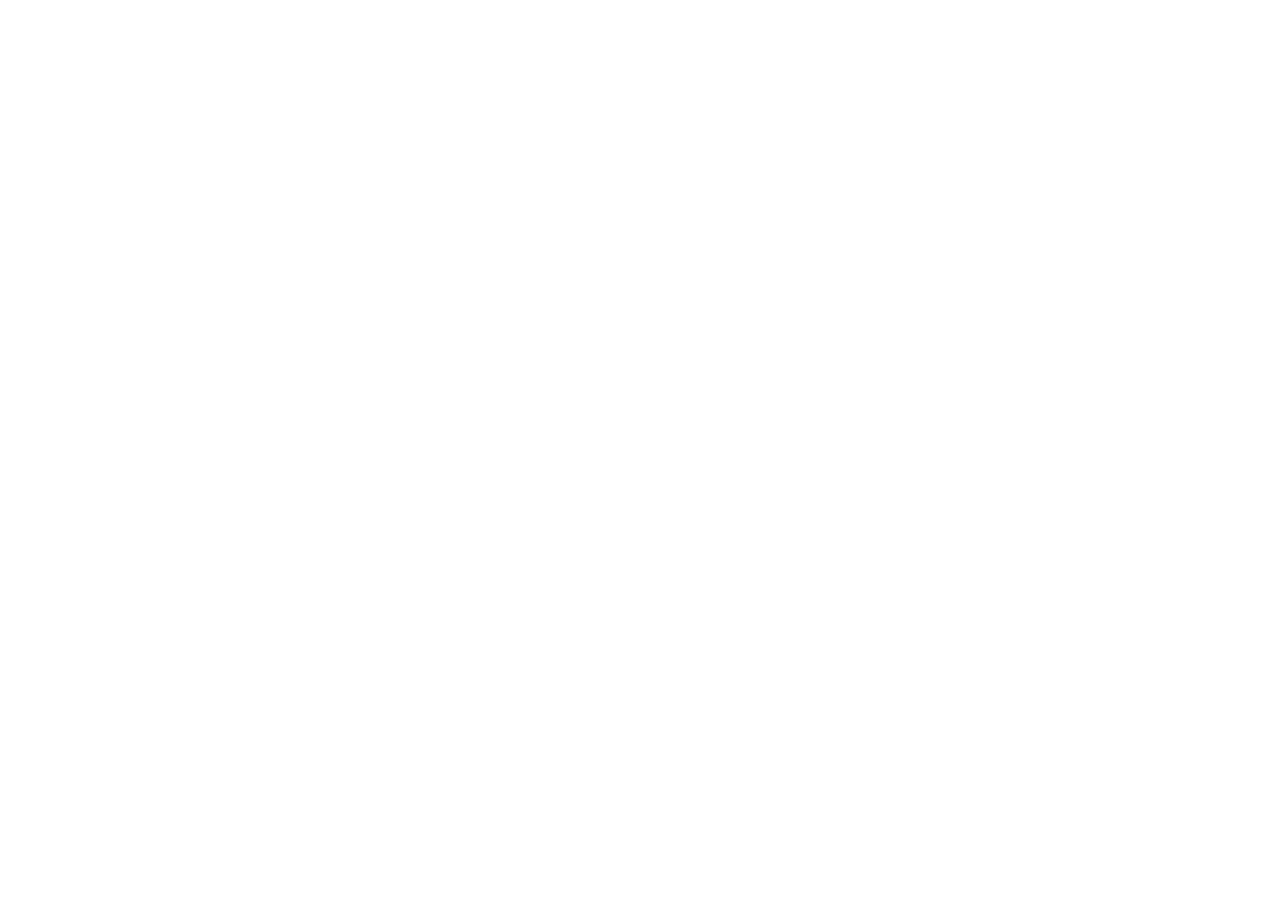
==== web-vanilla/Blog/index.html @ 024b2729 "Mejorando la organizacion de directorios" ====
<!DOCTYPE html>
<html lang="en">
<head>
    <meta charset="UTF-8">
    <meta name="viewport" content="width=device-width, initial-scale=1.0">
    <title>Blog - Marcos Monteverde</title>
</head>
<body>
    
</body>
</html>
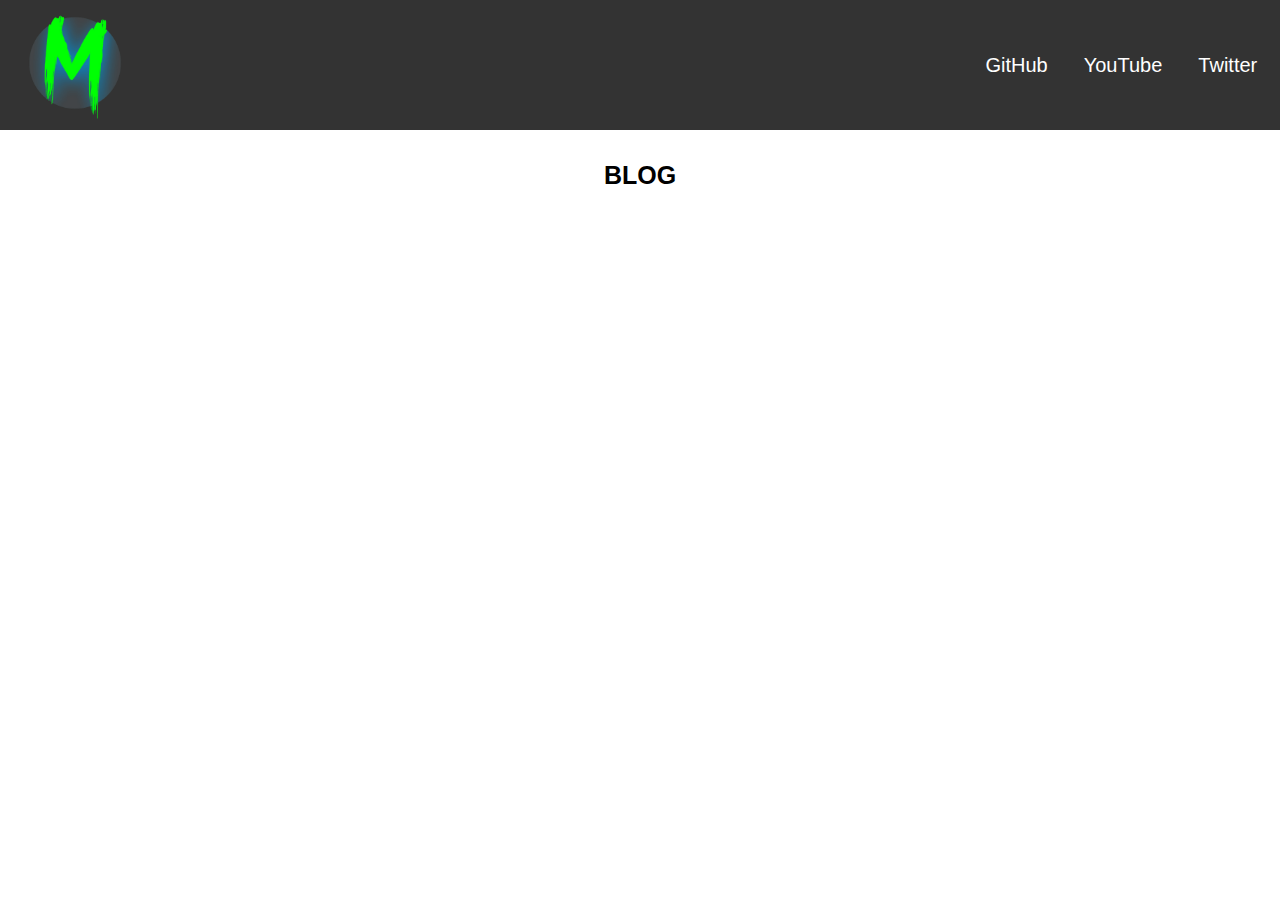
==== commit 66f14ca8: "cambios y avances en la pagina del blog" ====
--- a/web-vanilla/Blog/index.html
+++ b/web-vanilla/Blog/index.html
@@ -4,8 +4,32 @@
     <meta charset="UTF-8">
     <meta name="viewport" content="width=device-width, initial-scale=1.0">
     <title>Blog - Marcos Monteverde</title>
+    <link rel="stylesheet" href="../css/styles.css">
+    <link rel="stylesheet" href="../css/blog.css">
 </head>
 <body>
-    
+    <header class="header">          
+        <div class="logo">
+            <a href="/web-vanilla/inicio/">
+                <img src="../img/[removal.ai]_tmp-64592a1289a46.png" alt="Logo" width="100px" />
+            </a>
+        </div>
+        <nav class="lista-redes">
+            <ul>
+                <li><a href="https://github.com/Marcgreen123">GitHub</a></li>
+                <li><a href="https://www.youtube.com/channel/UC6MXPpOvdKJ1Zyzaf_MIP0Q">YouTube</a></li>
+                <li><a href="https://twitter.com/marcgreen90">Twitter</a></li>
+            </ul>
+        </nav>
+    </header>
+    <div class="titulo">
+        <h1 class="animate">BLOG</h1>
+    </div>
+    <!--
+    <footer class="footer">
+        <p>Todos los derechos reservados &copy;2023 <a href="https://marcosmonteverde.com/">Marcos Monteverde</a></p>
+    </footer>
+    -->
+    <script src="../js/main.js" ></script>
 </body>
 </html>--- a/web-vanilla/css/styles.css
+++ b/web-vanilla/css/styles.css
@@ -0,0 +1,272 @@
+* {
+    font-family: Arial, Helvetica, sans-serif;
+    font-size: 20px;
+    margin: 0;
+    padding: 0;
+    box-sizing: border-box;
+}
+
+body{
+    min-height: 100vh;
+}
+
+/*Estilos del header*/
+
+header{
+    transition: all 800ms;
+    display: flex;
+    width: 100%;
+    height: 130px;
+    justify-content: space-between;
+    align-items: center;
+    padding: 5px;
+    background-color: transparent;
+    position: sticky;
+    z-index: 5;
+    top: 0;
+}
+
+header.abajo{
+    transition: all 800ms;
+    background-color: #000000cc;
+}
+
+header .logo > a img{
+    cursor: pointer;
+    width: 140px;
+    height: 140px;
+    border-radius: 100%;
+}
+
+.lista-redes{
+    width: 24%;
+}
+
+.lista-redes > ul{
+    /*display: flex;*/
+    list-style: none;
+    box-sizing: border-box;
+}
+
+.lista-redes ul li {
+    display: inline-block;
+    margin: 5%;
+}
+
+.lista-redes > ul li > a {
+    text-decoration: none;
+    color: white;
+    font-size: 20px;
+}
+
+ul li > a:hover{
+    text-shadow: 3px 2px 3px black inherit;
+    color: #bfbfbf;
+    padding-bottom: 7px; /* Añade un espacio entre el subrayado y el texto*/
+    border-bottom: 1px solid #bfbfbf;
+    transition: all 400ms;
+}
+
+/* Estilos del encabezado */
+
+#encabezado{
+    display: flex;
+    justify-content: center;
+    align-items: center;
+    background-image: linear-gradient(
+    to right,
+    rgba(0, 0, 0, 0.5),
+    rgba(0, 0, 0, 0.5)
+    ),
+    url(../img/principal2.jpeg);
+    background-position: 45%;
+    background-size: 1600px 900px;
+    background-repeat: no-repeat;
+    height: 809px;
+    margin-top: -130px;
+}
+
+
+/*Estilos de la presentacion*/
+
+#encabezado #presentacion{
+    display: grid;
+    justify-items: center;
+    /*text-align: center;*/
+    filter: brightness(1);
+    width: 41.5%; 
+    color: #ffffff;
+    margin: 0;
+}
+
+#encabezado  #presentacion > h1{
+    font-size: 80px;
+    padding-bottom: 50px;
+    margin: 50px;
+    border-bottom: 2px solid #bfbfbf;
+}
+
+#encabezado  #presentacion > h1:hover{
+    transition: all 400ms;
+    cursor: pointer;
+    opacity: 0.8;
+}
+
+#encabezado  #presentacion > p{
+    padding-bottom: 50px;
+}
+
+
+#encabezado #presentacion > .form > button{
+    width: 110px;
+    height: 60px;
+    border: 2px solid white;
+    cursor: pointer;
+    background-color: transparent;
+    color: white;
+}
+
+#encabezado  #presentacion > .form > button:hover{
+    transition: all 500ms;
+    background-color: #52b1a9;
+    border: none;
+}
+
+/*GODOWN*/
+
+.go-down-container{
+    position: absolute;
+    height: 50px;
+    width: 100px;
+    margin-top: 670px;
+    margin-left: auto;
+    margin-right: auto;
+}
+
+#go-down-button{
+    width: 50%;
+    margin-left: 12.5px;
+    color: white;
+}
+
+#go-down-button i{
+    font-size: 80px;
+    color: white;
+    cursor: pointer;
+}
+
+
+/* Estilos del titulo inicio*/
+.titulo > h1{
+    text-align: center;
+    font-size: 25px;
+    font-weight: 700;
+    line-height: 2;
+    margin-top: 20px;
+    margin-bottom: 70px;
+}
+
+
+/*Estilos de la section acercademi*/
+
+#AcercaDeMi{
+    display: grid;
+    width: 70%;
+    height: auto;
+    margin-left: auto;
+    margin-right: auto;
+    margin-bottom: 65px;
+    grid-template-columns: 1fr 1fr; /* Crea dos columnas de igual tamaño */
+    grid-template-rows: auto auto;
+    gap: 10px;
+    justify-items: center;
+}
+
+
+#AcercaDeMi > h2 {
+    font-size: 35px;
+    margin-bottom: 20px;
+    grid-column: 1 / span 2; /* El título ocupa las dos columnas */
+}
+
+#AcercaDeMi > img {
+    margin: 0px;
+    width: 100%;
+    height: auto;
+}
+
+#AcercaDeMi > p {
+    width: 100%;
+    height: 100%;
+    padding: 10px 0px 0px 50px;
+    line-height: 1.7em;
+}
+
+
+
+
+/* CSS de la section de youtube */
+#youtube-channel{
+    display: grid;
+    justify-content: center;
+    margin-top: 80px;
+    width: 100%;
+}
+
+#youtube-channel > h1{
+    font-size: 30px;
+    margin-left: auto;
+    margin-right: auto;
+}
+
+
+#youtube-channel #videos-container{
+    display: grid;
+    grid-template-columns: 1fr 1fr;
+    grid-template-rows: 1fr 1fr;
+    margin-top: 30px;
+    margin-bottom: 50px;
+    margin-left: auto;
+    margin-right: auto;
+    width: 100%;
+}
+
+#youtube-channel #videos-container > iframe{
+    transition: all 300ms;
+    margin: 20px;
+    border-radius: 10px;
+}
+
+
+#youtube-channel #videos-container > iframe:hover{
+    box-shadow: 0px 0px 10px black;
+}
+
+
+/* Estilos del footer*/
+
+
+.footer{
+    display: flex;
+    align-items: center;
+    box-shadow: 0px 0px 5px black;
+    width: 100%;
+    height: 80px;
+    background-color: #000000d0;
+    color: #d2d2d2;
+}
+
+.footer > p{
+    margin-left: auto;
+    margin-right: auto;
+}
+
+.footer > p a{
+    text-decoration: none;
+    color: #bddfdf;
+}
+
+.footer > p a:hover{
+    transition: all 300ms;
+    text-shadow: 0px 0px 10px black;
+}--- a/web-vanilla/css/blog.css
+++ b/web-vanilla/css/blog.css
@@ -0,0 +1,3 @@
+.header{
+    background-color: #000000cc;
+}
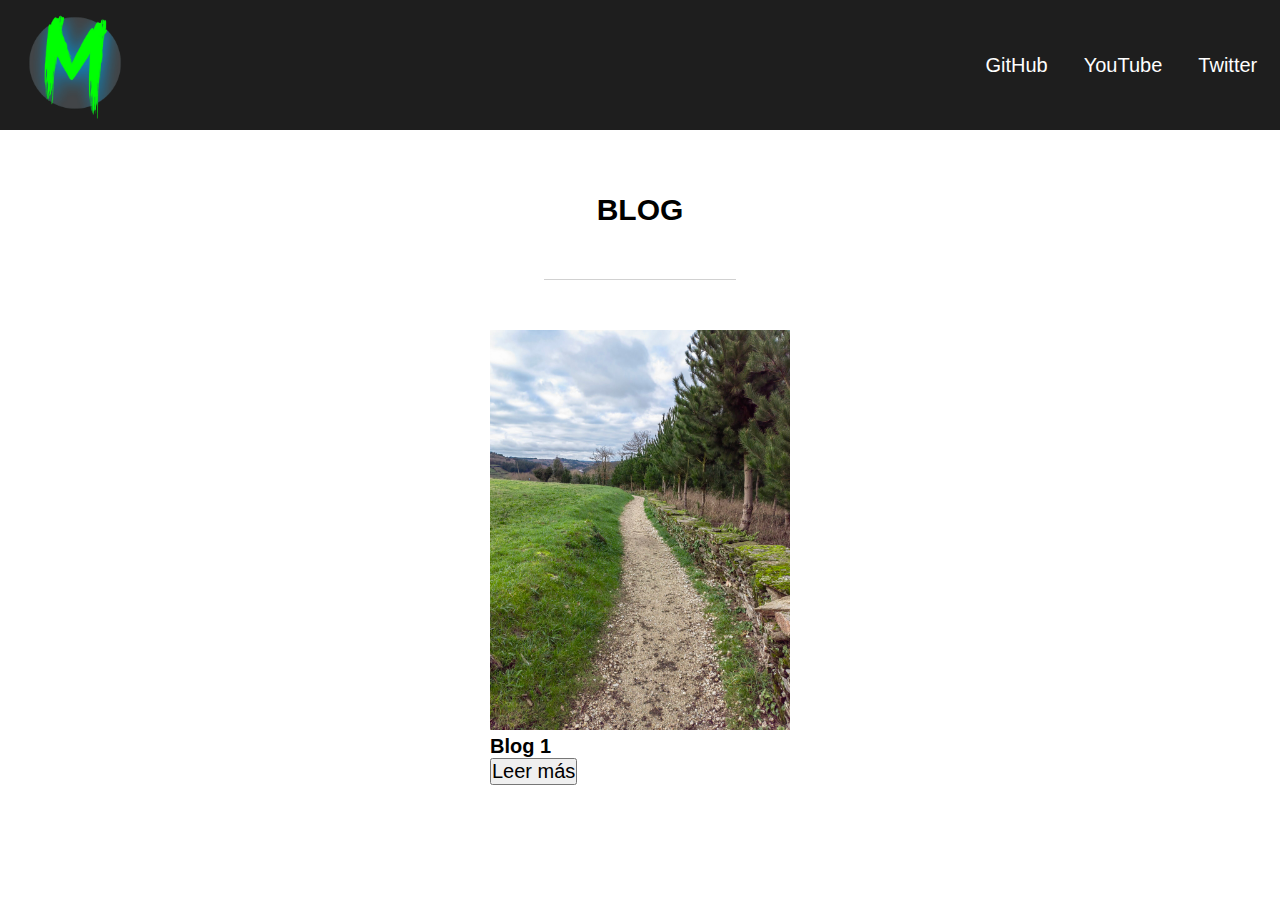
==== commit 1f05d7db: "Avances en el blog page" ====
--- a/web-vanilla/Blog/index.html
+++ b/web-vanilla/Blog/index.html
@@ -4,14 +4,15 @@
     <meta charset="UTF-8">
     <meta name="viewport" content="width=device-width, initial-scale=1.0">
     <title>Blog - Marcos Monteverde</title>
-    <link rel="stylesheet" href="../css/styles.css">
-    <link rel="stylesheet" href="../css/blog.css">
+    <link rel="stylesheet" href="../css/styles.css" />
+    <link rel="stylesheet" href="../css/blog.css" />
+    <link rel="shortcut icon" href="../img/icon2.png" />
 </head>
 <body>
     <header class="header">          
         <div class="logo">
             <a href="/web-vanilla/inicio/">
-                <img src="../img/[removal.ai]_tmp-64592a1289a46.png" alt="Logo" width="100px" />
+                <img src="../img/icon.png" alt="Logo" width="100px" />
             </a>
         </div>
         <nav class="lista-redes">
@@ -25,6 +26,29 @@
     <div class="titulo">
         <h1 class="animate">BLOG</h1>
     </div>
+    <section class="blogPages-container">
+        <div class="blog-box">
+            <div class="image">
+                <img src="../img/CaminoDeSantiago.jpg" width="300px" alt="BlogImage" />
+            </div>
+            <div class="title">
+                <h2>Blog 1</h2>
+            </div>
+            <div class="basic-info">
+                <p></p>
+            </div>
+            <div class="description">
+                <p>
+
+                </p>
+            </div>
+            <div class="leer-mas">
+                <form action="#">
+                    <button>Leer más</button>
+                </form>
+            </div>
+        </div>
+    </section>
     <!--
     <footer class="footer">
         <p>Todos los derechos reservados &copy;2023 <a href="https://marcosmonteverde.com/">Marcos Monteverde</a></p>
--- a/web-vanilla/css/blog.css
+++ b/web-vanilla/css/blog.css
@@ -1,3 +1,27 @@
 .header{
-    background-color: #000000cc;
+    background-color: #000000e1;
 }
+
+.titulo{
+    width: 15%;
+    height: 100px;
+    border-bottom: 1px solid #c5c5c5cc;
+    margin-top: 50px;
+    margin-bottom: 50px;
+    margin-left: auto;
+    margin-right: auto;
+}
+
+.titulo > h1{
+    text-align: center;
+    width: 100%;
+    height: 100%;
+    font-size: 30px;
+    font-weight: 700;
+}
+
+.blogPages-container{
+    display: grid;
+    place-content: center;
+    width: 100%;
+}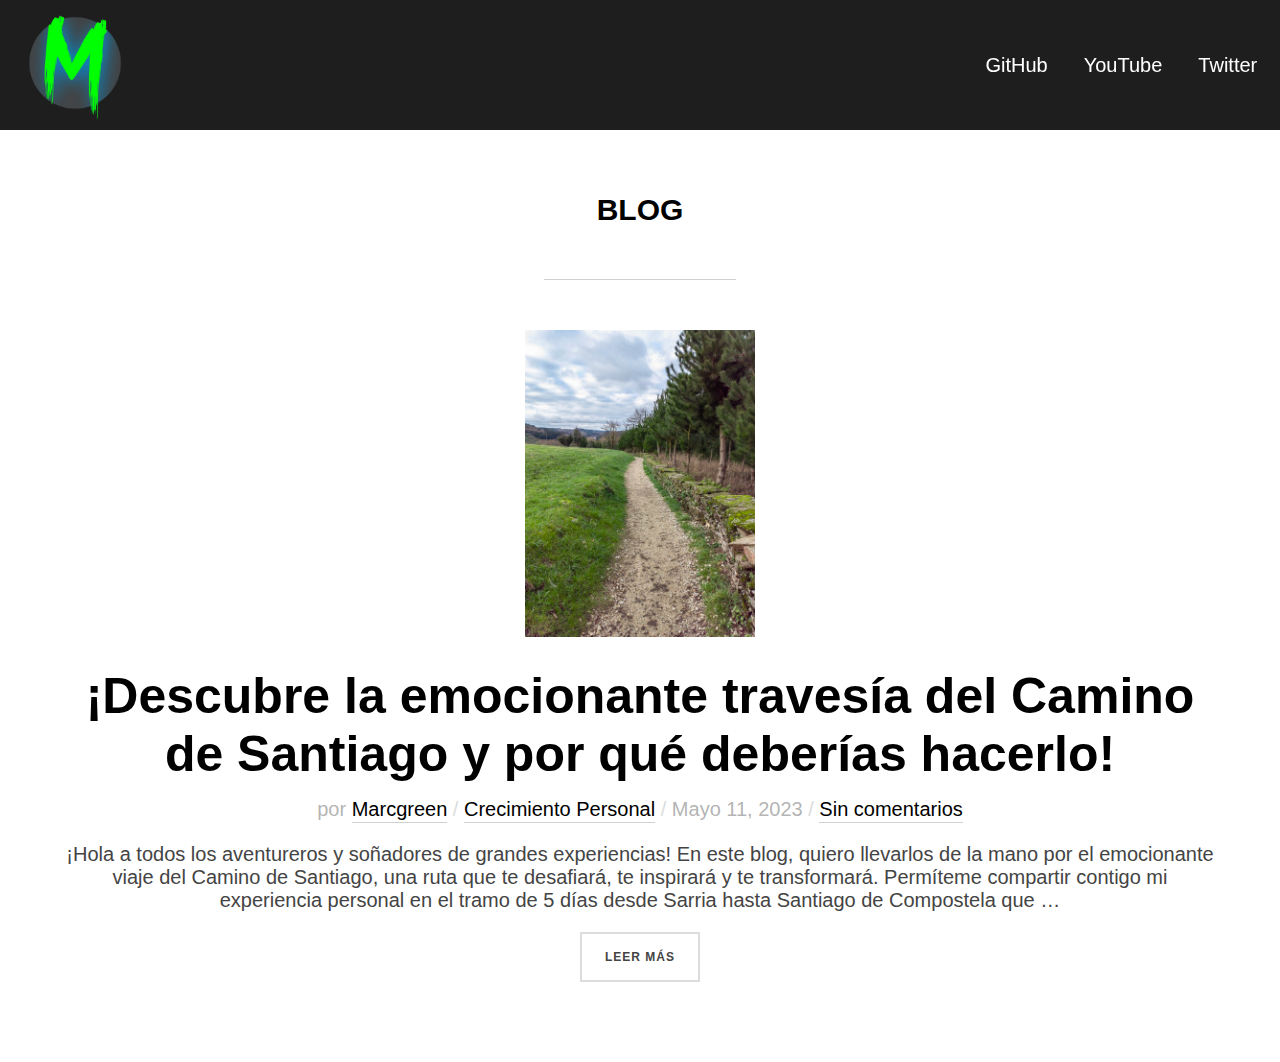
==== commit 9b537d31: "mas avances en el blog" ====
--- a/web-vanilla/Blog/index.html
+++ b/web-vanilla/Blog/index.html
@@ -26,20 +26,22 @@
     <div class="titulo">
         <h1 class="animate">BLOG</h1>
     </div>
-    <section class="blogPages-container">
+    <section id="blogPages-container">
         <div class="blog-box">
             <div class="image">
-                <img src="../img/CaminoDeSantiago.jpg" width="300px" alt="BlogImage" />
+                <img src="../img/CaminoDeSantiago.jpg" alt="BlogImage" />
             </div>
             <div class="title">
-                <h2>Blog 1</h2>
+                <h2>¡Descubre la emocionante travesía del Camino de Santiago y por qué deberías hacerlo!</h2>
             </div>
             <div class="basic-info">
-                <p></p>
+                <p>
+                    <span>por</span> <a href="#">Marcgreen</a> / <a href="#">Crecimiento Personal</a> / <span>Mayo 11, 2023</span> / <a href="#">Sin comentarios</a>
+                </p>
             </div>
             <div class="description">
                 <p>
-
+                    ¡Hola a todos los aventureros y soñadores de grandes experiencias! En este blog, quiero llevarlos de la mano por el emocionante viaje del Camino de Santiago, una ruta que te desafiará, te inspirará y te transformará. Permíteme compartir contigo mi experiencia personal en el tramo de 5 días desde Sarria hasta Santiago de Compostela que …
                 </p>
             </div>
             <div class="leer-mas">
--- a/web-vanilla/css/blog.css
+++ b/web-vanilla/css/blog.css
@@ -20,8 +20,103 @@
     font-weight: 700;
 }
 
-.blogPages-container{
+#blogPages-container{
     display: grid;
     place-content: center;
     width: 100%;
+}
+
+#blogPages-container .blog-box{
+    display: grid;
+    place-items: center;
+    width: 1150px;
+    margin-bottom: 80px;
+}
+
+#blogPages-container .blog-box .image{
+    display: flex;
+    align-items: center;
+    margin-bottom: 30px;
+}
+
+#blogPages-container .blog-box .image > img{
+    width: 20%;
+    cursor: pointer;
+    margin-left: auto;
+    margin-right: auto;
+}
+
+#blogPages-container .blog-box .image > img:hover{
+    transition: all 200ms;
+    opacity: 0.75;
+}
+
+
+#blogPages-container .blog-box .title{
+    margin-bottom: 15px;
+    text-align: center;
+}
+
+#blogPages-container .blog-box .title > h2{
+    font-size: 50px;
+    cursor: pointer;
+}
+
+#blogPages-container .blog-box .basic-info > p{
+    color: #dbdcdd;
+}
+
+#blogPages-container .blog-box .basic-info > p > span{
+    color: #999999bd;
+}
+
+#blogPages-container .blog-box .basic-info > p > a{
+    color: black;
+    text-decoration: none;
+    padding-bottom: 2px;
+    border-bottom: 1px solid #c5c5c5cc;
+}
+
+#blogPages-container .blog-box .basic-info > p > a:hover{
+    transition: all 200ms;
+    color: #52b1a9;
+    padding-bottom: 4px;
+}
+
+#blogPages-container .blog-box .description{
+    margin-top: 22px;
+}
+
+#blogPages-container .blog-box .description > p{
+    text-align: center;
+    color: #444444;
+}
+
+#blogPages-container .blog-box .title > h2:hover{
+    transition: all 200ms;
+    color: #52b1a9;
+    text-shadow: 7px 7px 5px #a8a8a87f;
+}
+
+#blogPages-container .blog-box .leer-mas{
+    margin-top: 20px;
+}
+
+#blogPages-container .blog-box .leer-mas > form > button{
+    width: 120px;
+    height: 50px;
+    border: 2px solid #44444430;
+    cursor: pointer;
+    background-color: transparent;
+    text-transform: uppercase;
+    font-weight: 700;
+    font-size: 12px;
+    letter-spacing: 1px;
+    color: #444;
+}
+
+#blogPages-container .blog-box .leer-mas > form > button:hover{
+    transition: all 400ms;
+    border: 2px solid #52b1a9;
+    color: #52b1a9;
 }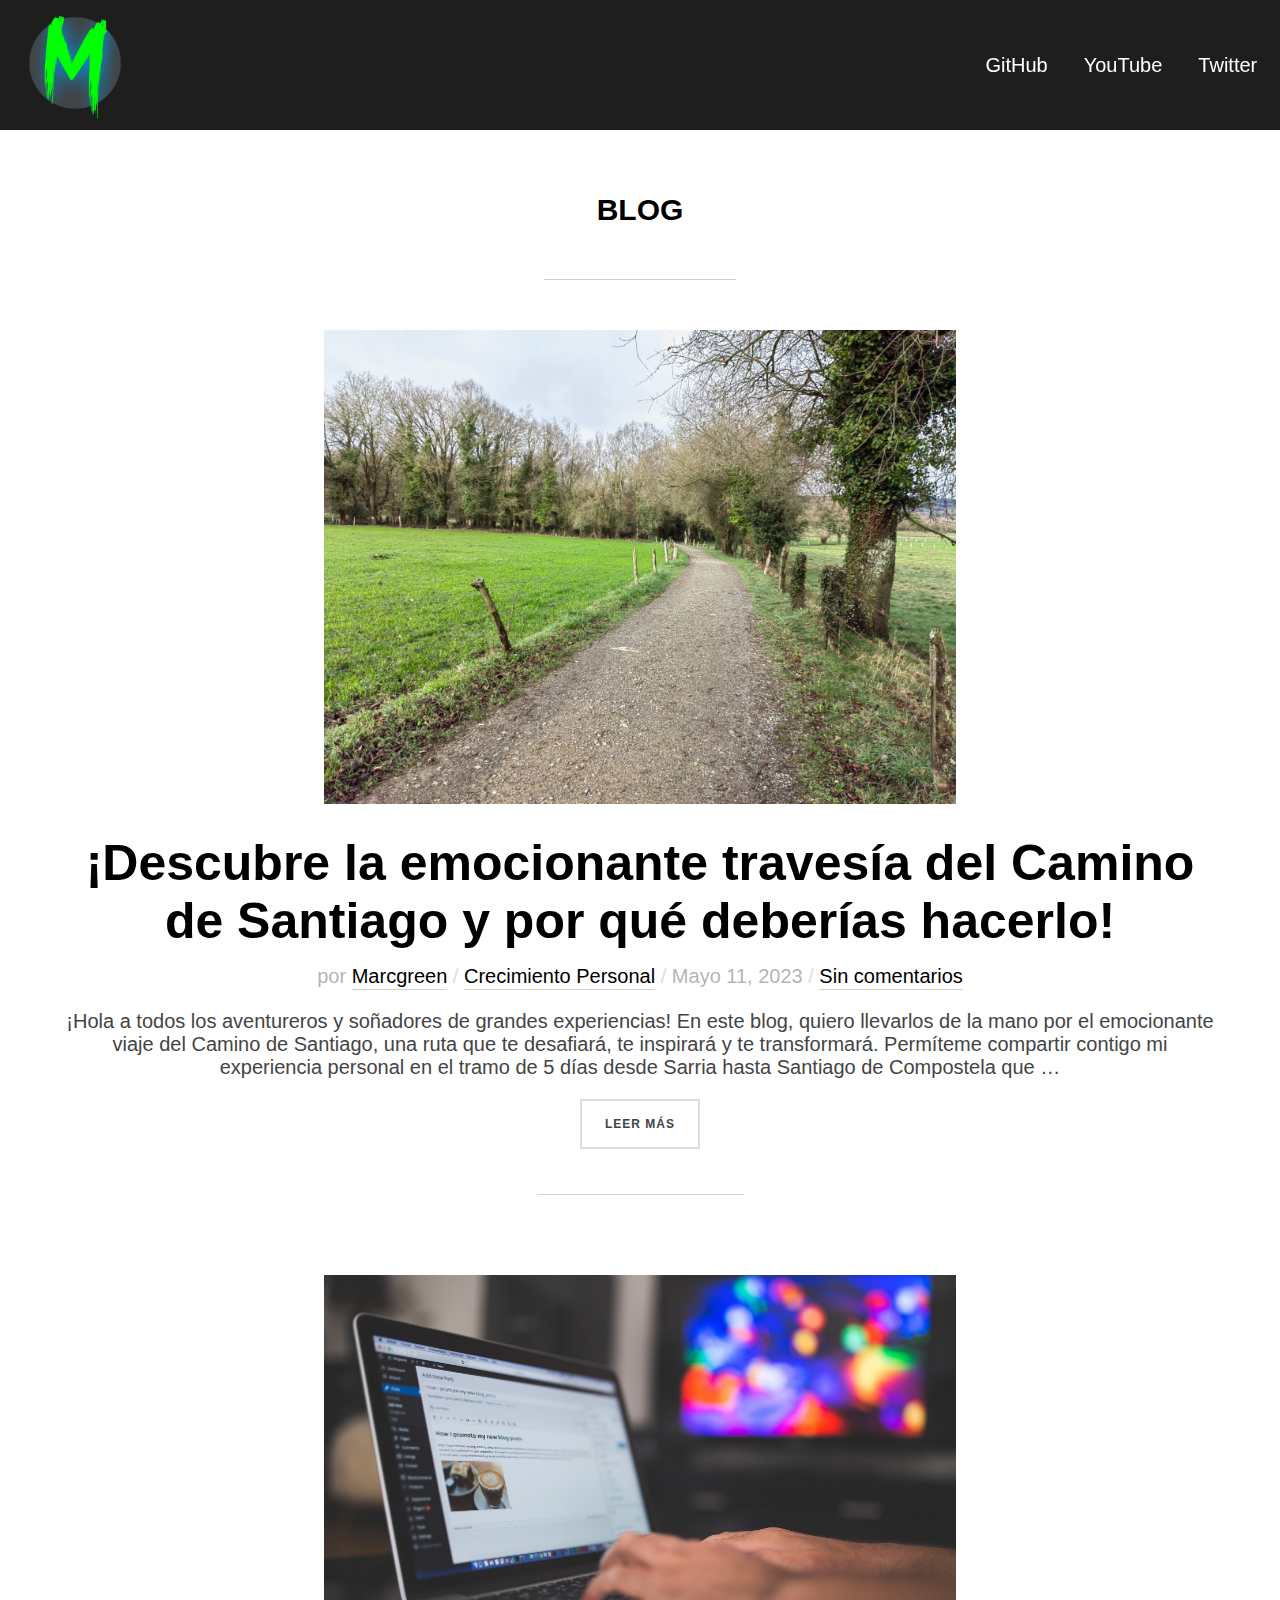
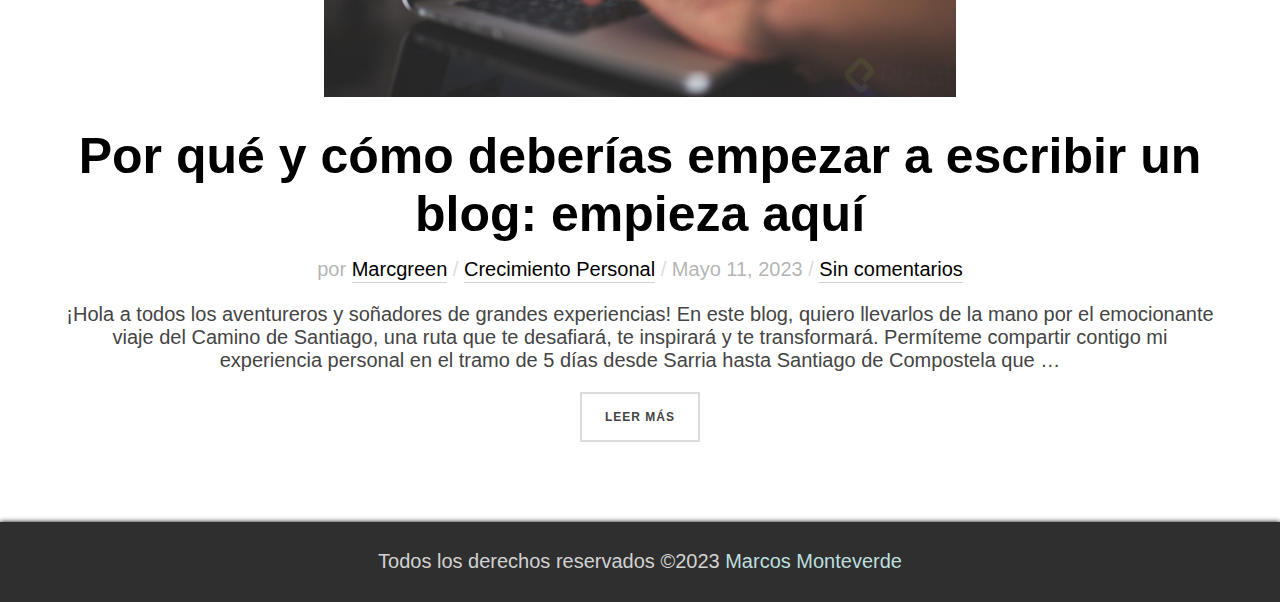
==== commit 712d691b: "blogPage ended" ====
--- a/web-vanilla/Blog/index.html
+++ b/web-vanilla/Blog/index.html
@@ -29,10 +29,33 @@
     <section id="blogPages-container">
         <div class="blog-box">
             <div class="image">
-                <img src="../img/CaminoDeSantiago.jpg" alt="BlogImage" />
+                <img src="../img/Camino2.jpeg" alt="BlogImage" />
             </div>
             <div class="title">
                 <h2>¡Descubre la emocionante travesía del Camino de Santiago y por qué deberías hacerlo!</h2>
+            </div>
+            <div class="basic-info">
+                <p>
+                    <span>por</span> <a href="#">Marcgreen</a> / <a href="#">Crecimiento Personal</a> / <span>Mayo 11, 2023</span> / <a href="#">Sin comentarios</a>
+                </p>
+            </div>
+            <div class="description">
+                <p>
+                    ¡Hola a todos los aventureros y soñadores de grandes experiencias! En este blog, quiero llevarlos de la mano por el emocionante viaje del Camino de Santiago, una ruta que te desafiará, te inspirará y te transformará. Permíteme compartir contigo mi experiencia personal en el tramo de 5 días desde Sarria hasta Santiago de Compostela que …
+                </p>
+            </div>
+            <div class="leer-mas leer-mas-br" >
+                <form action="#">
+                    <button>Leer más</button>
+                </form>
+            </div>
+        </div>
+        <div class="blog-box">
+            <div class="image">
+                <img src="../img/blog.jpg" alt="BlogImage" />
+            </div>
+            <div class="title">
+                <h2>Por qué y cómo deberías empezar a escribir un blog: empieza aquí</h2>
             </div>
             <div class="basic-info">
                 <p>
@@ -51,11 +74,9 @@
             </div>
         </div>
     </section>
-    <!--
     <footer class="footer">
         <p>Todos los derechos reservados &copy;2023 <a href="https://marcosmonteverde.com/">Marcos Monteverde</a></p>
     </footer>
-    -->
     <script src="../js/main.js" ></script>
 </body>
 </html>--- a/web-vanilla/css/blog.css
+++ b/web-vanilla/css/blog.css
@@ -40,7 +40,7 @@
 }
 
 #blogPages-container .blog-box .image > img{
-    width: 20%;
+    width: 55%;
     cursor: pointer;
     margin-left: auto;
     margin-right: auto;
@@ -99,7 +99,15 @@
 }
 
 #blogPages-container .blog-box .leer-mas{
+    display: grid;
+    place-items: center;
+    width: 18%;
     margin-top: 20px;
+}
+
+#blogPages-container .blog-box .leer-mas-br{
+    border-bottom: 1px solid #c5c5c5cc;
+    padding-bottom: 45px;
 }
 
 #blogPages-container .blog-box .leer-mas > form > button{
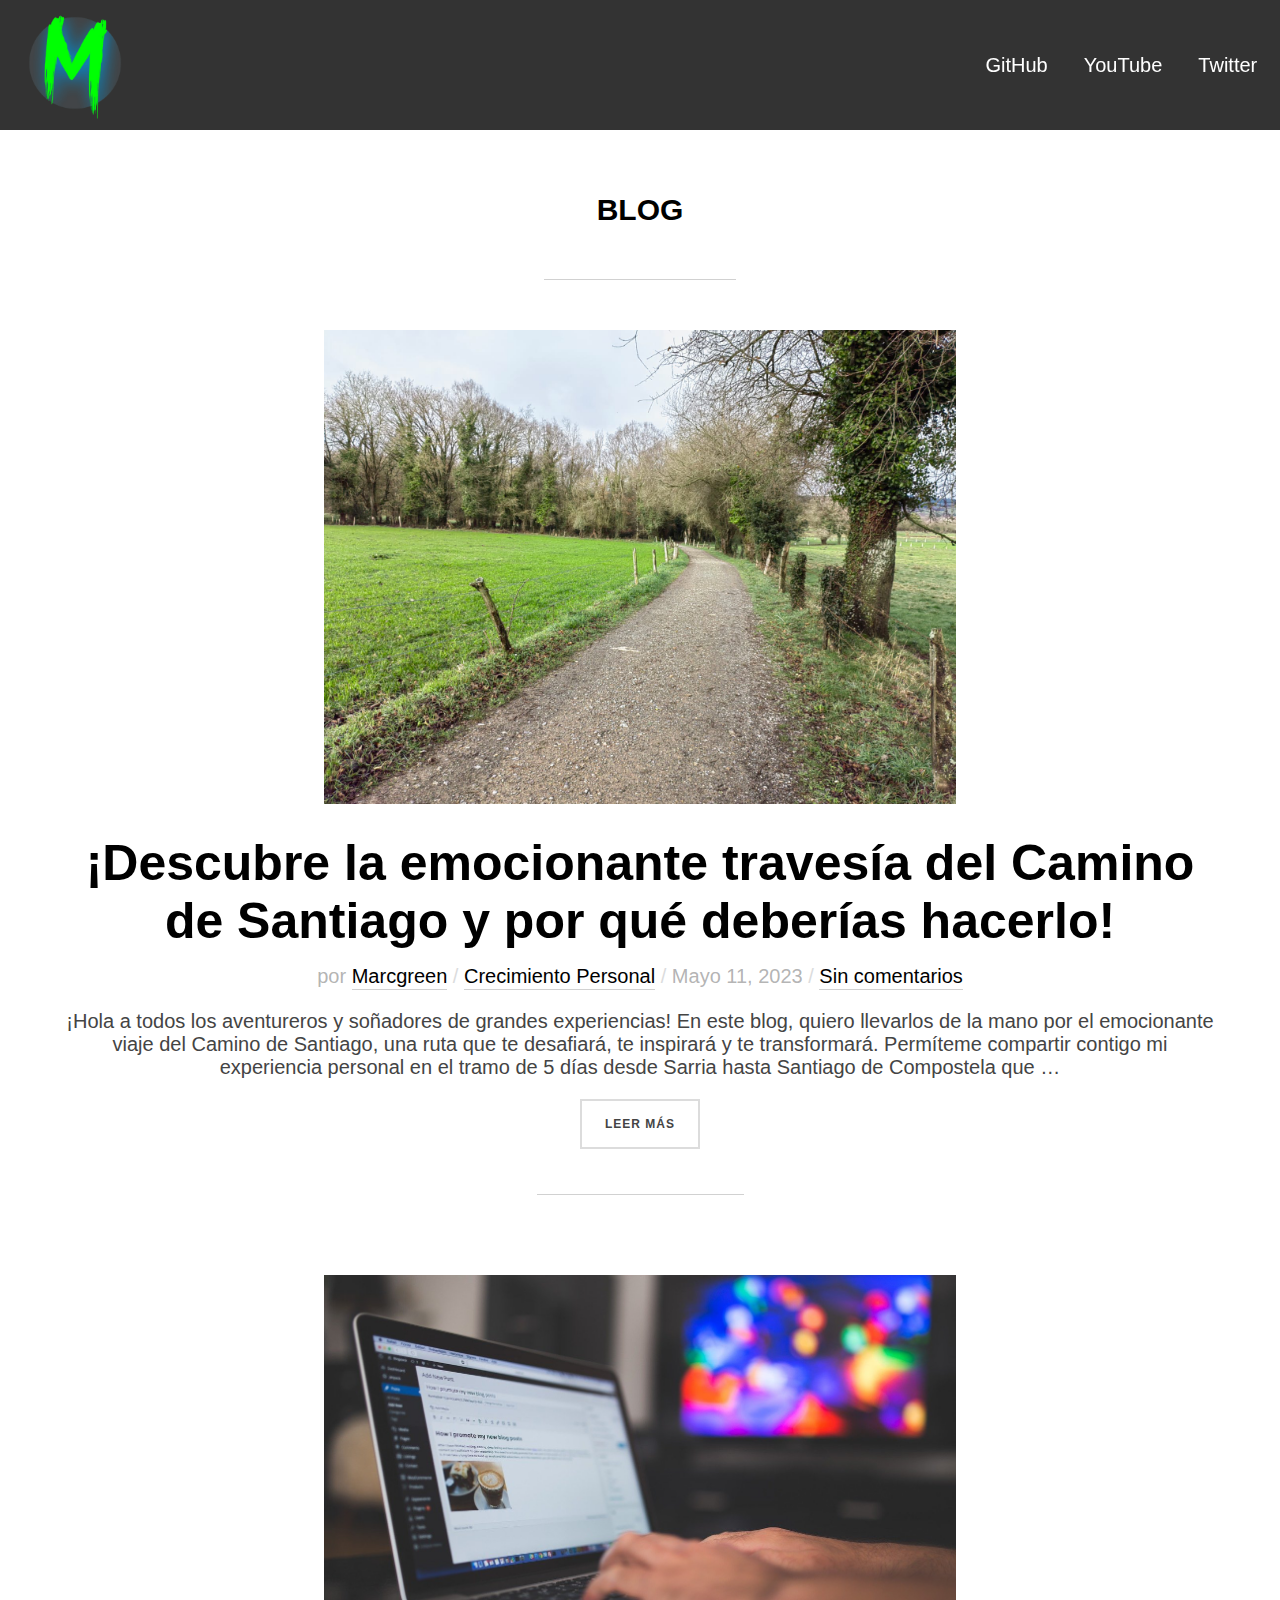
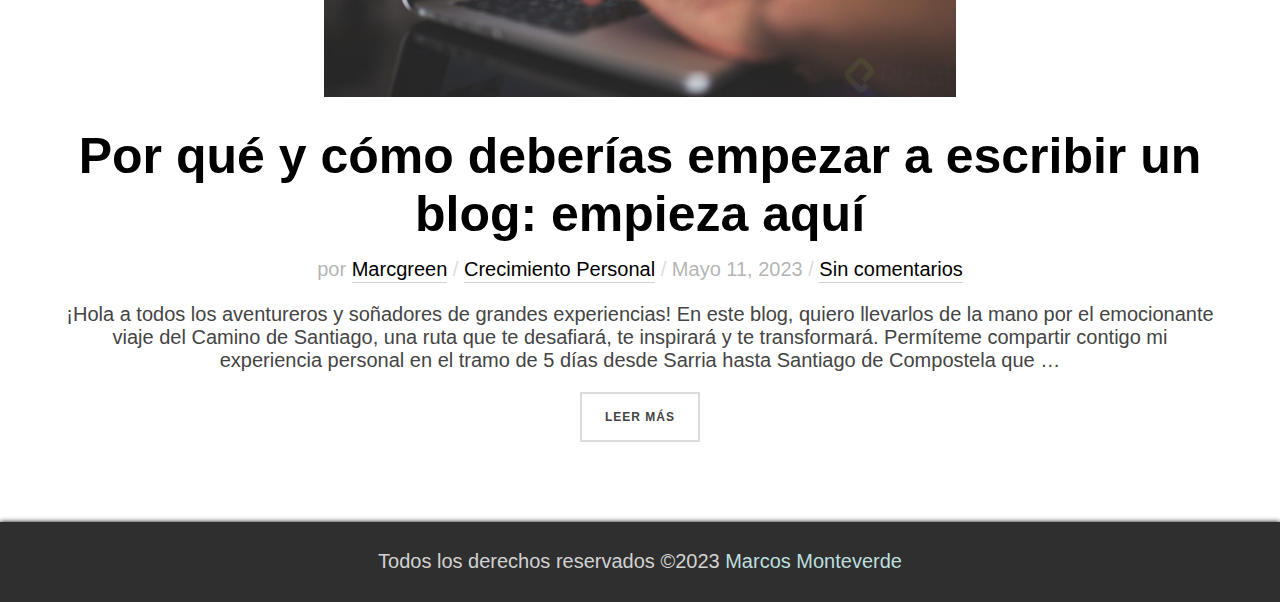
==== commit a1178d49: "script" ====
--- a/web-vanilla/Blog/index.html
+++ b/web-vanilla/Blog/index.html
@@ -9,7 +9,7 @@
     <link rel="shortcut icon" href="../img/icon2.png" />
 </head>
 <body>
-    <header class="header">          
+    <header>          
         <div class="logo">
             <a href="/web-vanilla/inicio/">
                 <img src="../img/icon.png" alt="Logo" width="100px" />
@@ -77,6 +77,6 @@
     <footer class="footer">
         <p>Todos los derechos reservados &copy;2023 <a href="https://marcosmonteverde.com/">Marcos Monteverde</a></p>
     </footer>
-    <script src="../js/main.js" ></script>
+    <script src="../js/main.js"></script>
 </body>
 </html>--- a/web-vanilla/css/styles.css
+++ b/web-vanilla/css/styles.css
@@ -28,6 +28,7 @@
 
 header.abajo{
     transition: all 800ms;
+    height: 110px;
     background-color: #000000cc;
 }
 
--- a/web-vanilla/css/blog.css
+++ b/web-vanilla/css/blog.css
@@ -1,5 +1,11 @@
-.header{
-    background-color: #000000e1;
+header{
+    background-color: #000000cc;
+}
+
+header.abajo{
+    transition: all 800ms;
+    height: 110px;
+    background-color: #000000cc;
 }
 
 .titulo{
